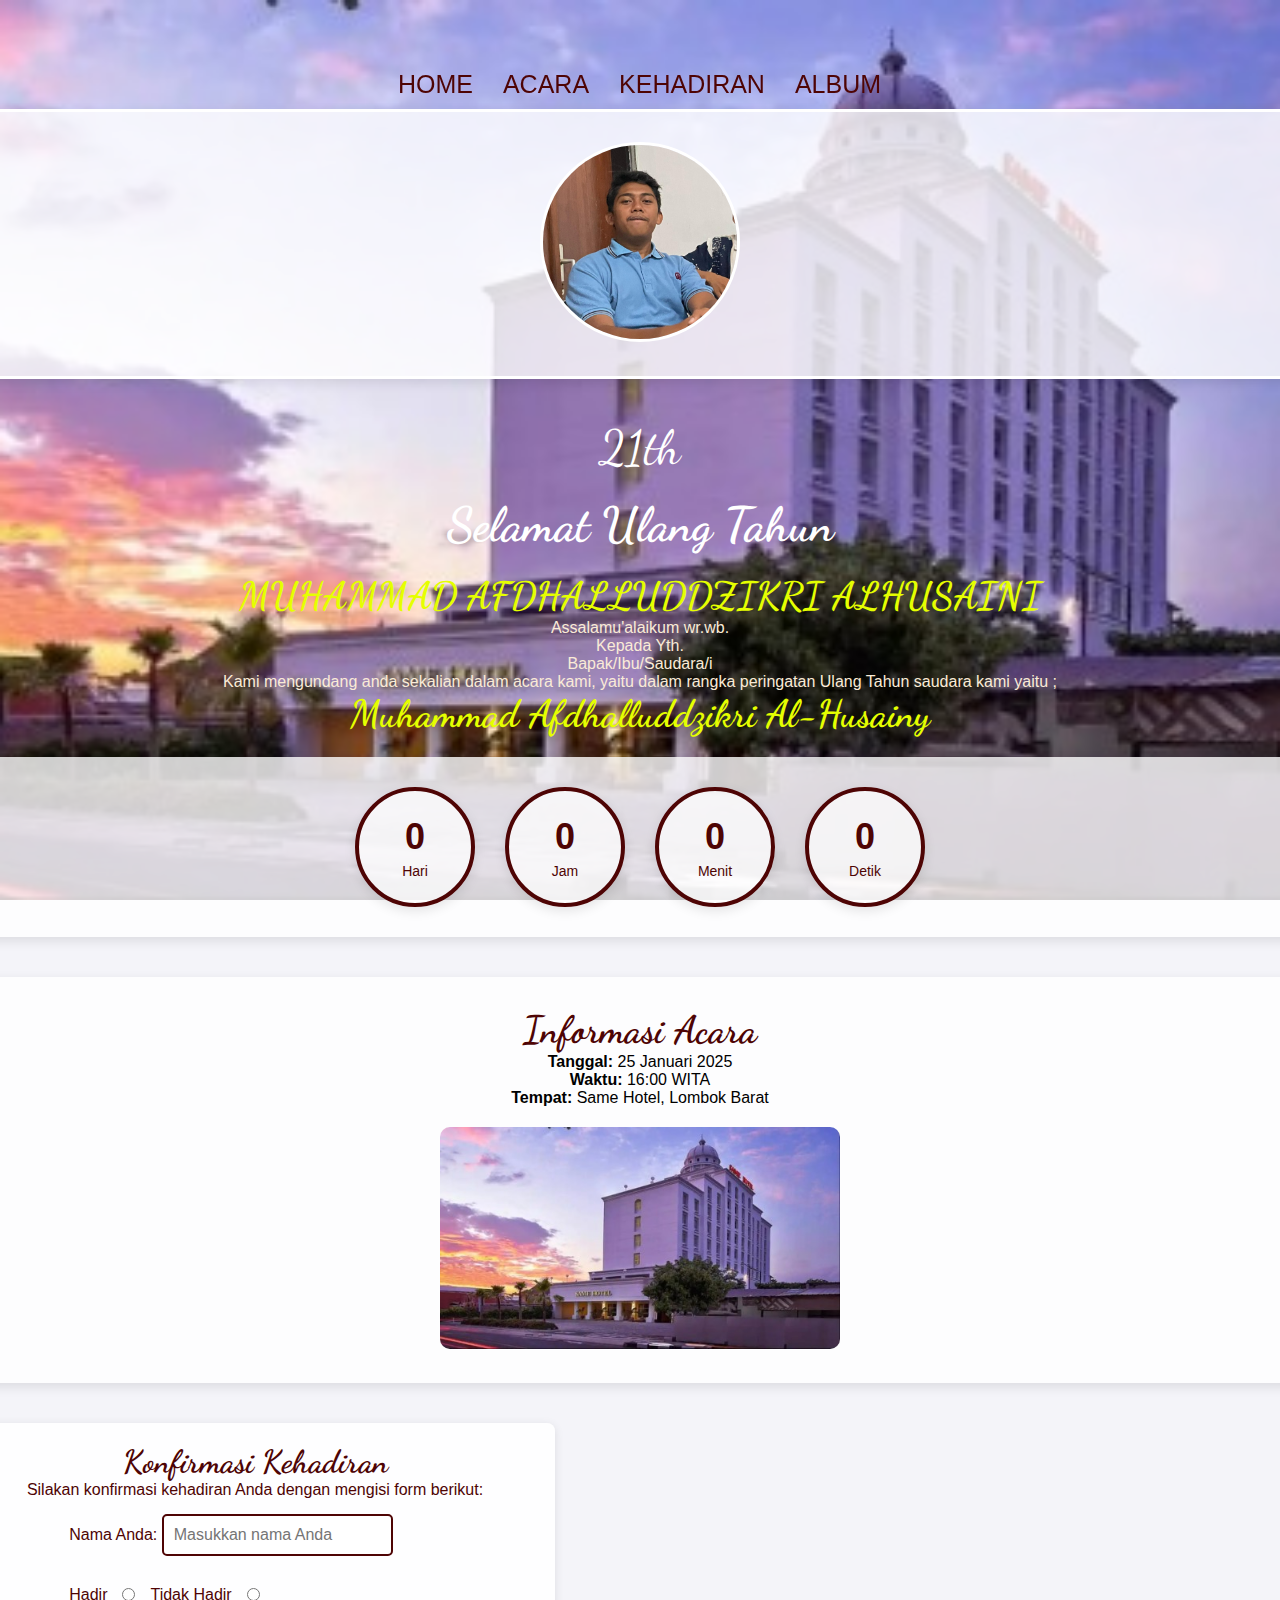
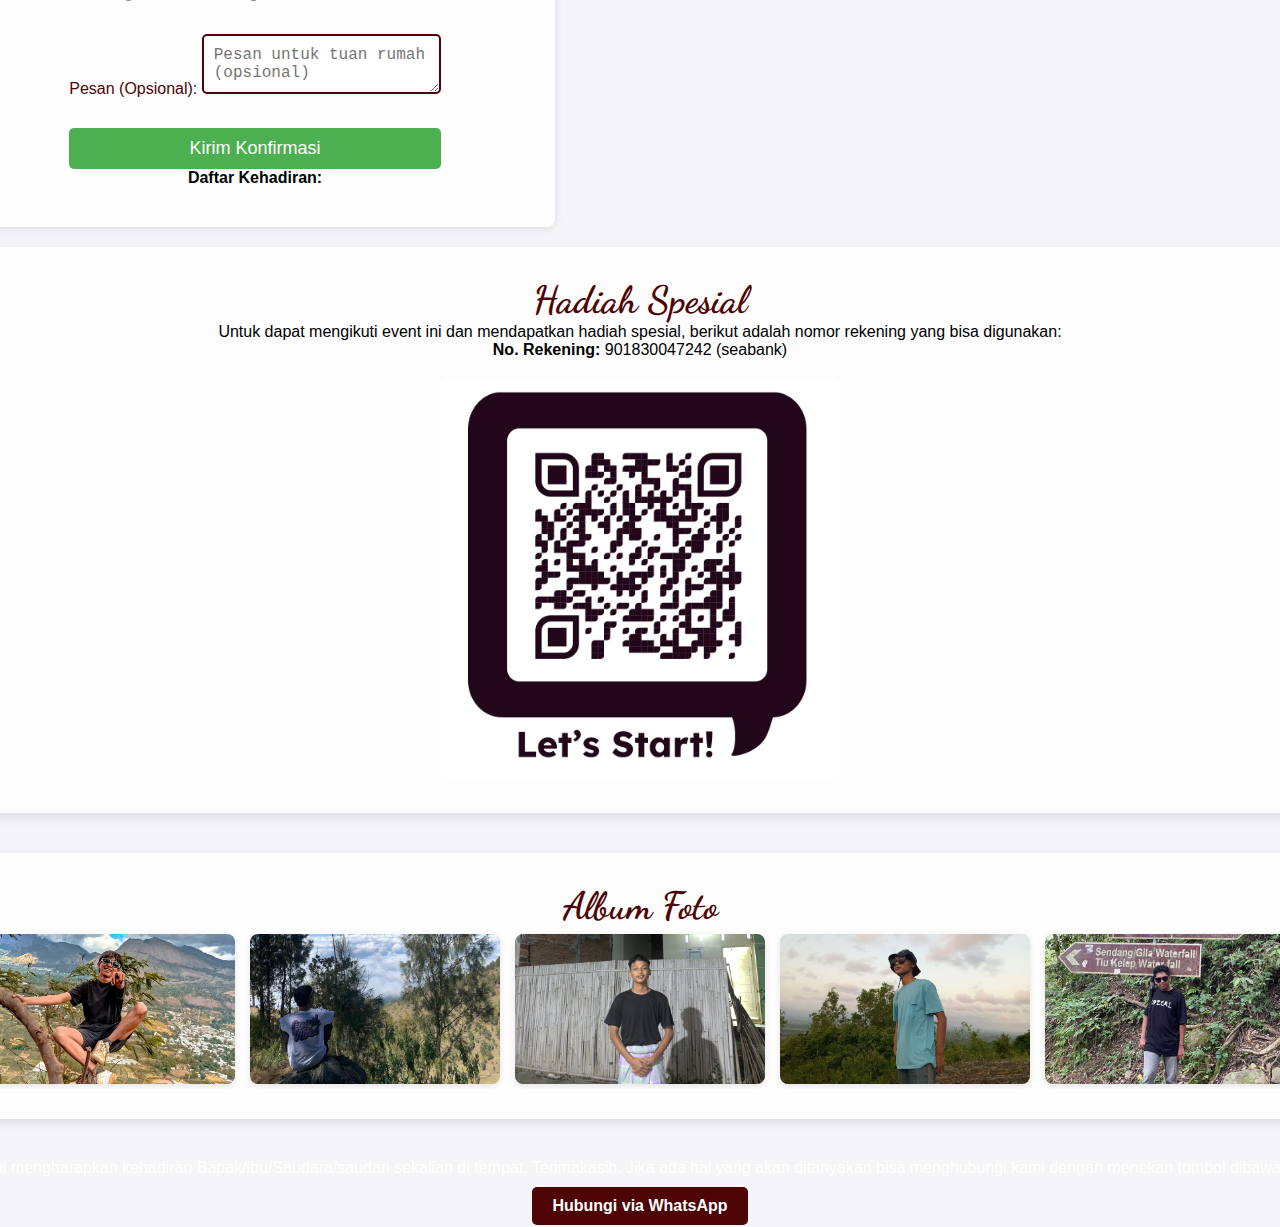
==== lihat_undangan.html @ 1726a06a "Add files via upload" ====
<!DOCTYPE html>
<html lang="id">
<head>
  <meta charset="UTF-8">
  <meta name="viewport" content="width=device-width, initial-scale=1.0">
  <title>Undangan Ulang Tahun</title>
  <link href="https://fonts.googleapis.com/css2?family=Poppins:wght@300;400;500&family=Playfair+Display:wght@700&display=swap" rel="stylesheet">
  <link href="https://fonts.googleapis.com/css2?family=Dancing+Script:wght@400&display=swap" rel="stylesheet">
  <link rel="stylesheet" href="asset/css/lihat_undangan.css">
  <style>
    /* Tambahkan CSS untuk form kehadiran */
    .kehadiran {
        padding: 20px;
        background-color: rgba(255, 255, 255, 0.9);
        border-radius: 8px;
        box-shadow: 0 2px 10px rgba(0, 0, 0, 0.1);
        margin: 20px 0;
    }

    .form-group {
        margin-bottom: 15px;
    }

    .kehadiran-options {
        margin-bottom: 15px;
    }

    button {
        background-color: #4CAF50;
        color: white;
        border: none;
        padding: 10px 15px;
        border-radius: 5px;
        cursor: pointer;
    }

    button:hover {
        background-color: #45a049;
    }

    #guestList {
        list-style-type: none;
        padding: 0;
    }

    #guestList li {
        margin: 10px 0;
        padding: 10px;
        background-color: #e9e9e9;
        border-radius: 5px;
    }

    #guestList img {
        width: 50px;
        height: 50px;
        border-radius: 50%;
        margin-right: 10px;
        vertical-align: middle;
    }
  </style>
</head>
<body>

  <div class="undangan">
      <!-- Sticky Navbar -->
      <nav class="navbar">
        <ul>
          <li><a href="#home">Home</a></li>
          <li><a href="#waktu">Acara</a></li>
          <li><a href="#kehadiran">Kehadiran</a></li> <!-- Perbaiki link ini -->
          <li><a href="#album">Album</a></li>
        </ul>
      </nav>

      <audio autoplay loop>
        <source src="asset/img/penyakit.mp3" type="audio/mp3">
      </audio>

      <!-- Foto Lingkaran di atas -->
      <div class="foto" id="home">
        <img src="asset/img/bedol.jpeg" alt="Foto Ulang Tahun" />
      </div>
      <h1>21th</h1>
      <h1><strong> Selamat Ulang Tahun </strong></h1>
      <h2>MUHAMMAD AFDHALLUDDZIKRI ALHUSAINI</h2>
      <p style="color: antiquewhite;">Assalamu'alaikum wr.wb.</p>
      <p style="color: antiquewhite;">Kepada Yth.</p>
      <p style="color: antiquewhite;">Bapak/Ibu/Saudara/i</p>
      <p style="color: antiquewhite;">Kami mengundang anda sekalian dalam acara kami, yaitu dalam rangka peringatan Ulang Tahun saudara kami yaitu ;
      <h2>Muhammad Afdhalluddzikri Al-Husainy</h2>

      <!-- Waktu Acara -->
      <div class="countdown" id="waktu">
        <div class="countdown-circle" id="days">
          <span class="count-text" id="days-text">0</span>
          <p>Hari</p>
        </div>
        <div class="countdown-circle" id="hours">
          <span class="count-text" id="hours-text">0</span>
          <p>Jam</p>
        </div>
        <div class="countdown-circle" id="minutes">
          <span class="count-text" id="minutes-text">0</span>
          <p>Menit</p>
        </div>
        <div class="countdown-circle" id="seconds">
          <span class="count-text" id="seconds-text">0</span>
          <p>Detik</p>
        </div>
      </div>

      <!-- Informasi Acara -->
      <div class="acara-info" id="hadiah">
        <h3>Informasi Acara</h3>
        <p><strong>Tanggal:</strong> 25 Januari 2025</p>
        <p><strong>Waktu:</strong> 16:00 WITA</p>
        <p><strong>Tempat:</strong> Same Hotel, Lombok Barat</p>

        <!-- Gambar Tempat Acara -->
        <div class="tempat-gambar">
          <img src="asset/img/samehotel.jpg" alt="Hotel Same Hotel" />
        </div>
      </div>
      
      <!-- Form Kehadiran -->
      <div class="kehadiran" id="kehadiran">
        <h3>Konfirmasi Kehadiran</h3>
        <p>Silakan konfirmasi kehadiran Anda dengan mengisi form berikut:</p>
        <form id="kehadiranForm">
            <div class="form-group">
                <label for="nama">Nama Anda:</label>
                <input type="text" id="nama" name="nama" placeholder="Masukkan nama Anda" required>
            </div>
            
            <div class="kehadiran-options">
                <label for="hadir">Hadir</label>
                <input type="radio" id="hadir" name="kehadiran" value="Hadir" required>
                
                <label for="tidak_hadir">Tidak Hadir</label>
                <input type="radio" id="tidak_hadir" name="kehadiran" value="Tidak Hadir">
            </div>

            <div class="form-group">
                <label for="pesan">Pesan (Opsional):</label>
                <textarea id="pesan" name="pesan" placeholder="Pesan untuk tuan rumah (opsional)"></textarea>
            </div>

            <button type="submit">Kirim Konfirmasi</button>
        </form>
        <div id="responseMessage" style="display:none;">
            <p>Terima kasih atas konfirmasi kehadiran Anda!</p>
        </div>
        <h4>Daftar Kehadiran:</h4>
        <ul id="guestList"></ul>
      </div>

      <!-- Bagian Hadiah -->
      <div class="hadiah" id="hadiah">
        <h3>Hadiah Spesial</h3>
        <p>Untuk dapat mengikuti event ini dan mendapatkan hadiah spesial, berikut adalah nomor rekening yang bisa digunakan:</p>
        <p><strong>No. Rekening:</strong> 901830047242 (seabank)</p>
        <img src="asset/img/barcode.jpeg" alt="Gambar Hadiah" />
      </div>

      <!-- Album Foto -->
      <div class="album" id="album">
        <h3>Album Foto</h3>
        <div class="album-container">
          <img src="asset/img/kiky.jpeg" alt="Foto 1" />
          <img src="asset/img/ilham.jpeg" alt="Foto 2" />
          <img src="asset/img/yus1.jpeg" alt="Foto 3" />
          <img src="asset/img/yus2.jpeg" alt="Foto 4" />
          <img src="asset/img/afdhal.jpeg" alt="Foto 5" />
        </div>
      </div>

      <!-- Tombol untuk membuka WhatsApp -->
      <div class="whatsapp-button">
        <p>Kami mengharapkan kehadiran Bapak/ibu/Saudara/saudari sekalian di tempat, Terimakasih. Jika ada hal yang akan ditanyakan bisa menghubungi kami dengan menekan tombol dibawah ini</p>
        <a href="https://wa.me/+6289668692824?text=Halo%20saya%20ingin%20menghadiri%20acara%20ulang%20tahun" target="_blank" class="whatsapp-link">Hubungi via WhatsApp</a>
      </div>
  </div>

  <script>
      // Array gambar profil
      const profileImages = [
          "https://randomuser.me/api/portraits/men/1.jpg",
          "https://randomuser.me/api/portraits/men/2.jpg",
          "https://randomuser.me/api/portraits/men/3.jpg",
          "https://randomuser.me/api/portraits/women/1.jpg",
          "https://randomuser.me/api/portraits/women/2.jpg",
          "https://randomuser.me/api/portraits/women/3.jpg ",
          "https://randomuser.me/api/portraits/men/4.jpg",
          "https://randomuser.me/api/portraits/women/4.jpg"
      ];

      // Fungsi untuk menangani pengiriman form konfirmasi kehadiran
      document.getElementById("kehadiranForm").addEventListener("submit", function(event) {
          event.preventDefault(); // Mencegah pengiriman form secara default
          // Mengambil nilai dari form
          var nama = document.getElementById("nama").value;
          var kehadiran = document.querySelector('input[name="kehadiran"]:checked').value; // Mengambil nilai dari radio button
          var pesan = document.getElementById("pesan").value;

          // Menampilkan pesan konfirmasi
          document.getElementById("responseMessage").style.display = "block";

          // Memilih gambar profil secara acak
          var randomImage = profileImages[Math.floor(Math.random() * profileImages.length)];

          // Menampilkan konfirmasi kehadiran di daftar tamu
          var guestList = document.getElementById("guestList");
          var guestItem = document.createElement("li");
          
          // Menambahkan foto profil
          var profileImage = `<img src="${randomImage}" alt="${nama}'s profile">`;
          
          guestItem.innerHTML = `${profileImage}<strong>${nama}</strong> - ${kehadiran} <br> <em>${pesan}</em>`;
          guestList.appendChild(guestItem);

          // Kosongkan form setelah pengiriman
          document.getElementById("kehadiranForm").reset();
      });
  </script>
</body>
</html>
---- asset/css/lihat_undangan.css ----
/* Reset dan Setup dasar */
* {
    margin: 0;
    padding: 0;
    box-sizing: border-box;
}

html, body {
    height: 100%;
    font-family: Arial, sans-serif;
    background-color: #f4f4f9;
    background-image: url('img/samehotel.jpg');
    background-size: cover;
    background-position: center;
    background-attachment: fixed;
    display: flex;
    justify-content: center;
    align-items: flex-start;
    text-align: center;
    min-height: 100vh;
    padding-top: 30px;
}

/* Sticky Navbar */
.navbar {
    position: sticky;
    top: 0;
    padding: 10px 0;
    z-index: 100;
    width: 100%;
bottom: 25px;
}

.navbar ul {
    display: flex;
    justify-content: center;
    list-style-type: none;
}

.navbar ul li {
    margin: 0 15px;
}

.navbar ul li a {
    color: #4e0404; /* Warna putih agar kontras dengan navbar */
    text-decoration: none;
    font-size: 25px;
    text-transform: uppercase;
}

.navbar ul li a:hover {
    color: #e5ff00; /* Warna kuning cerah saat hover */
}

/* Foto Lingkaran di atas */
.foto {
    margin-bottom: 50px;
    border-radius: 50%;
    border: 3px solid #fff; /* Menyesuaikan dengan latar belakang terang */
}

.foto img {
    width: 200px;
    height: 200px;
    border-radius: 50%;
    object-fit: cover;
    border: 3px solid #fff; /* Penyesuaian dengan latar belakang */
}

/* Judul */
h1 {
    color: #ffffff; /* Menyesuaikan dengan latar belakang */
    font-family: 'Dancing Script', cursive; /* Menggunakan font sambung */
    font-size: 48px;
    margin-top: 15px;
    margin-bottom: 20px;
    font-weight: normal;
}

h2 {
    font-size: 38px;
    color: #e5ff00; /* Warna kuning cerah untuk kontras */
    font-family: 'Dancing Script', cursive;
}

h3 {
    font-size: 38px;
    color: #4e0404; /* Warna kuning cerah untuk kontras */
    font-family: 'Dancing Script', cursive;
}

/* Batas antara bagian */
#home, #waktu, #hadiah, #album {
    padding: 30px;
    margin-bottom: 40px;
    background-color: rgba(255, 255, 255, 0.8); /* Latar belakang putih transparan */
    border-radius: 10px;
    box-shadow: 0 4px 12px rgba(0, 0, 0, 0.1);
}

/* Batas dan Desain untuk Waktu Acara */
#hadiah img {
    width: 100%;
    max-width: 400px;
    border-radius: 10px;
    margin-top: 20px;
}

/* Batas dan Desain untuk Album Foto */
.album-container {
    display: flex;
    overflow-x: auto;
    gap: 15px;
    padding: 5px 0;
}

.album-container img {
    width: 250px;
    height: 150px;
    object-fit: cover;
    border-radius: 8px;
    box-shadow: 0 2px 6px rgba(0, 0, 0, 0.1);
}

/* Styling untuk WhatsApp Button */
.whatsapp-button {
    margin-top: 30px;
}

.whatsapp-button p {
    font-size: 16px;
    color: #fff; /* Warna teks putih untuk kontras yang lebih baik */
}

.whatsapp-link {
    display: inline-block;
    margin-top: 10px;
    padding: 10px 20px;
    background-color: #4e0404; /* Merah marun untuk tombol */
    color: white;
    text-decoration: none;
    border-radius: 5px;
    font-weight: bold;
}

.whatsapp-link:hover {
    background-color: #ffeb3b; /* Kuning cerah saat hover */
    color: #4e0404; /* Mengubah warna teks menjadi merah marun saat hover */
}

/* Styling untuk countdown dengan lingkaran */
.countdown {
    display: flex;
    justify-content: center;
    align-items: center;
    gap: 30px;
    margin-top: 20px;
}

.countdown-circle {
    display: flex;
    flex-direction: column;
    align-items: center;
    justify-content: center;
    width: 120px; /* Lebar lingkaran */
    height: 120px; /* Tinggi lingkaran */
    background-color: rgba(255, 255, 255, 0.7); /* Latar belakang lingkaran */
    border-radius: 50%; /* Membuat lingkaran */
    border: 4px solid #4e0404; /* Border merah */
    box-shadow: 0 4px 12px rgba(0, 0, 0, 0.1);
}

.count-text {
    font-size: 36px;
    font-weight: bold ;
    color: #4e0404; /* Warna angka */
}

.countdown-circle p {
    font-size: 14px;
    color: #4e0404; /* Warna teks hari, jam, menit, detik */
    margin-top: 5px;
}

/* Styling untuk Form Kehadiran */
.kehadiran-options {
    display: flex;
    align-items: center;
    gap: 15px; /* Jarak antara pilihan */
}

.kehadiran-options label {
    margin: 0; /* Menghilangkan margin default */
}
.kehadiran {
    padding: 20px;
    background-color: rgba(255, 255, 255, 0.9);
    border-radius: 8px;
    box-shadow: 0 2px 10px rgba(0, 0, 0, 0.1);
    margin: 20px auto; /* Mengatur margin atas dan bawah, dan auto untuk kiri dan kanan */
    max-width: 600px; /* Maksimal lebar untuk div */
    width: 90%; /* Menggunakan lebar penuh hingga batas maksimum */
    display: flex;
    flex-direction: column;
    align-items: center; /* Menyusun item di tengah secara horizontal */
}
.kehadiran h3 {
    font-size: 32px;
    color: #4e0404;
    font-family: 'Dancing Script', cursive;
}

.kehadiran p {
    font-size: 16px;
    color: #4e0404;
    margin-bottom: 15px;
}

form {
    display: flex;
    flex-direction: column;
    gap: 15px;
    text-align: left;
}

label {
    font-size: 16px;
    color: #4e0404;
}

input, select, textarea {
    padding: 10px;
    font-size: 16px;
    border: 2px solid #4e0404;
    border-radius: 5px;
}

button {
    padding: 10px;
    font-size: 18px;
    background-color: #4e0404;
    color: white;
    border: none;
    border-radius: 5px;
    cursor: pointer;
}

button:hover {
    background-color: #e5ff00;
    color: #4e0404;
}

#responseMessage p {
    font-size: 18px;
    color: #4e0404;
    font-weight: bold;
}

/* Styling untuk daftar tamu */
#guestList {
    margin-top: 20px;
    text-align: left;
}

.guest-item {
    background-color: rgba(255, 255, 255, 0.9);
    border: 1px solid #4e0404;
    border-radius: 5px;
    padding: 10px;
    margin: 5px 0;
    animation: fadeIn 0.5s;
}

@keyframes fadeIn {
    from { opacity: 0; }
    to { opacity: 1; }
}#guestList {
    list-style-type: none; /* Menghilangkan bullet points */
    padding: 0; /* Menghilangkan padding default */
}

#guestList li {
    padding: 5px 0; /* Jarak antar item daftar */
}
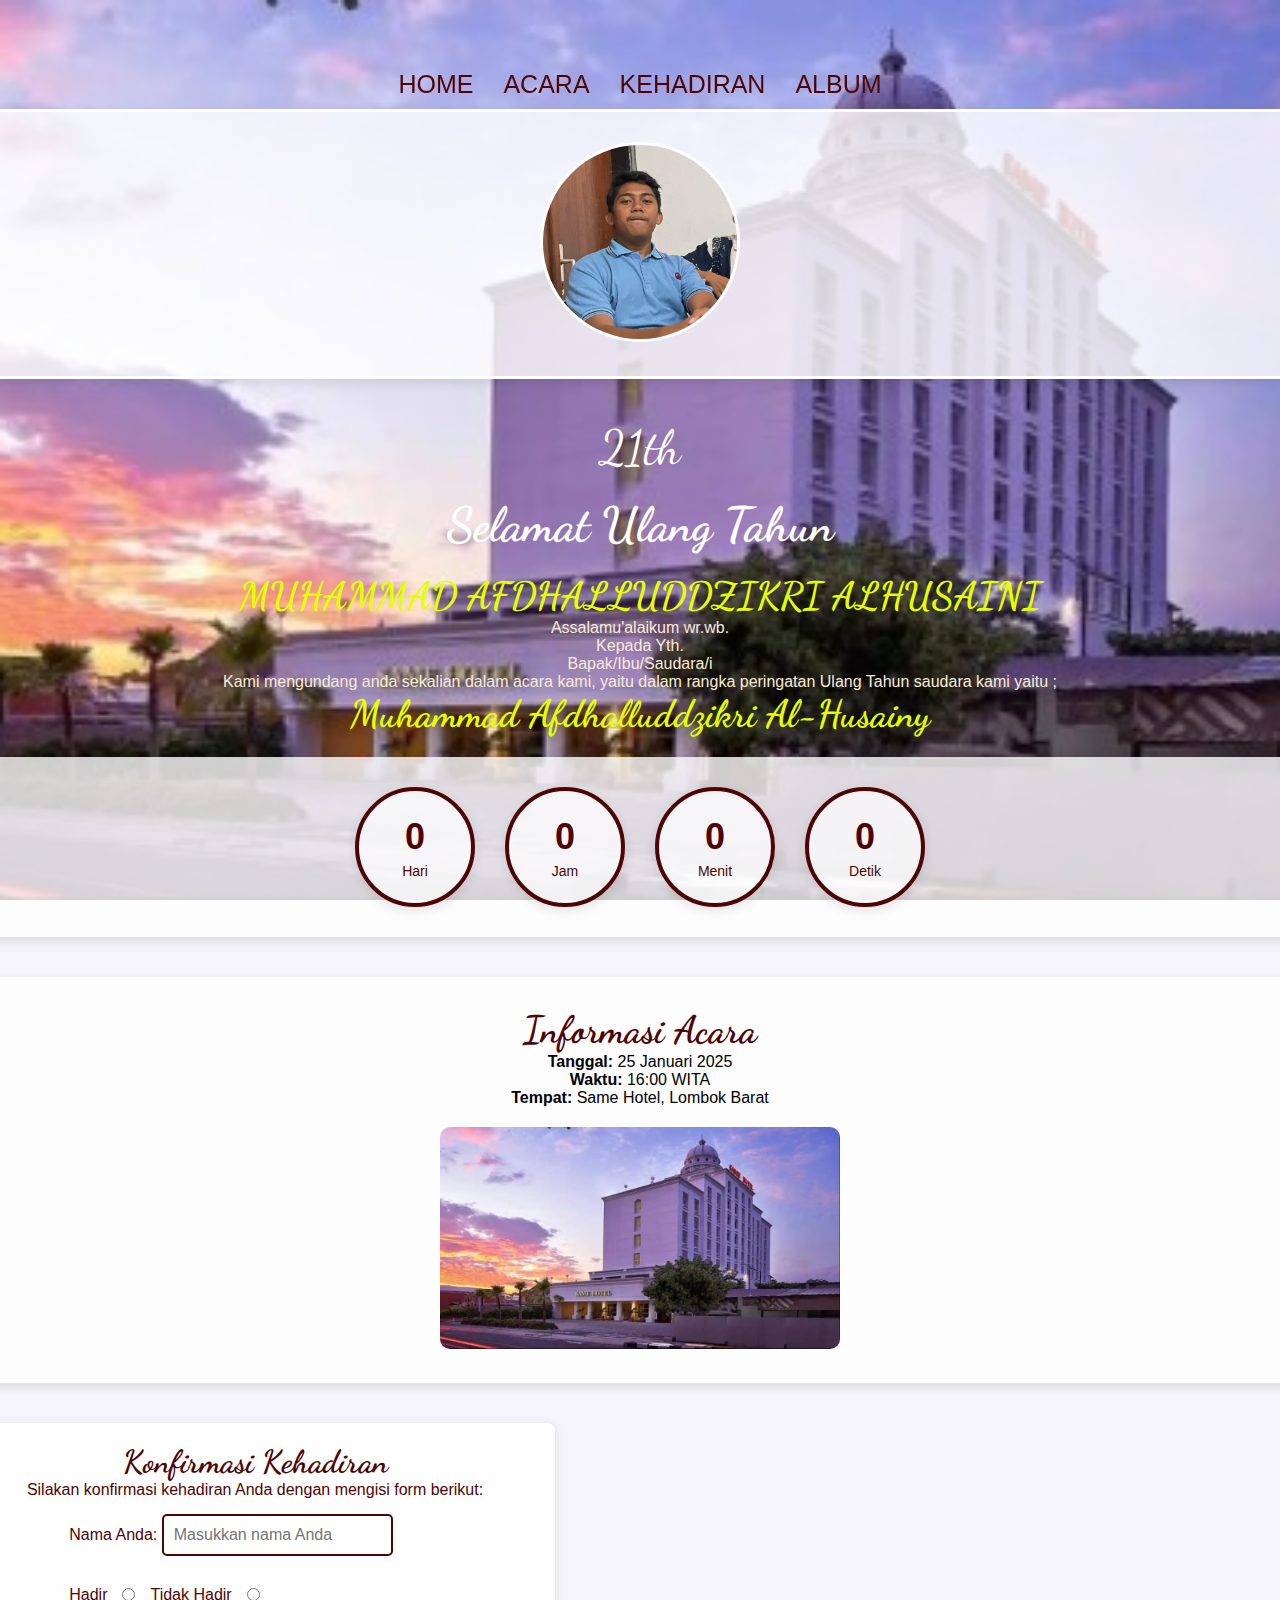
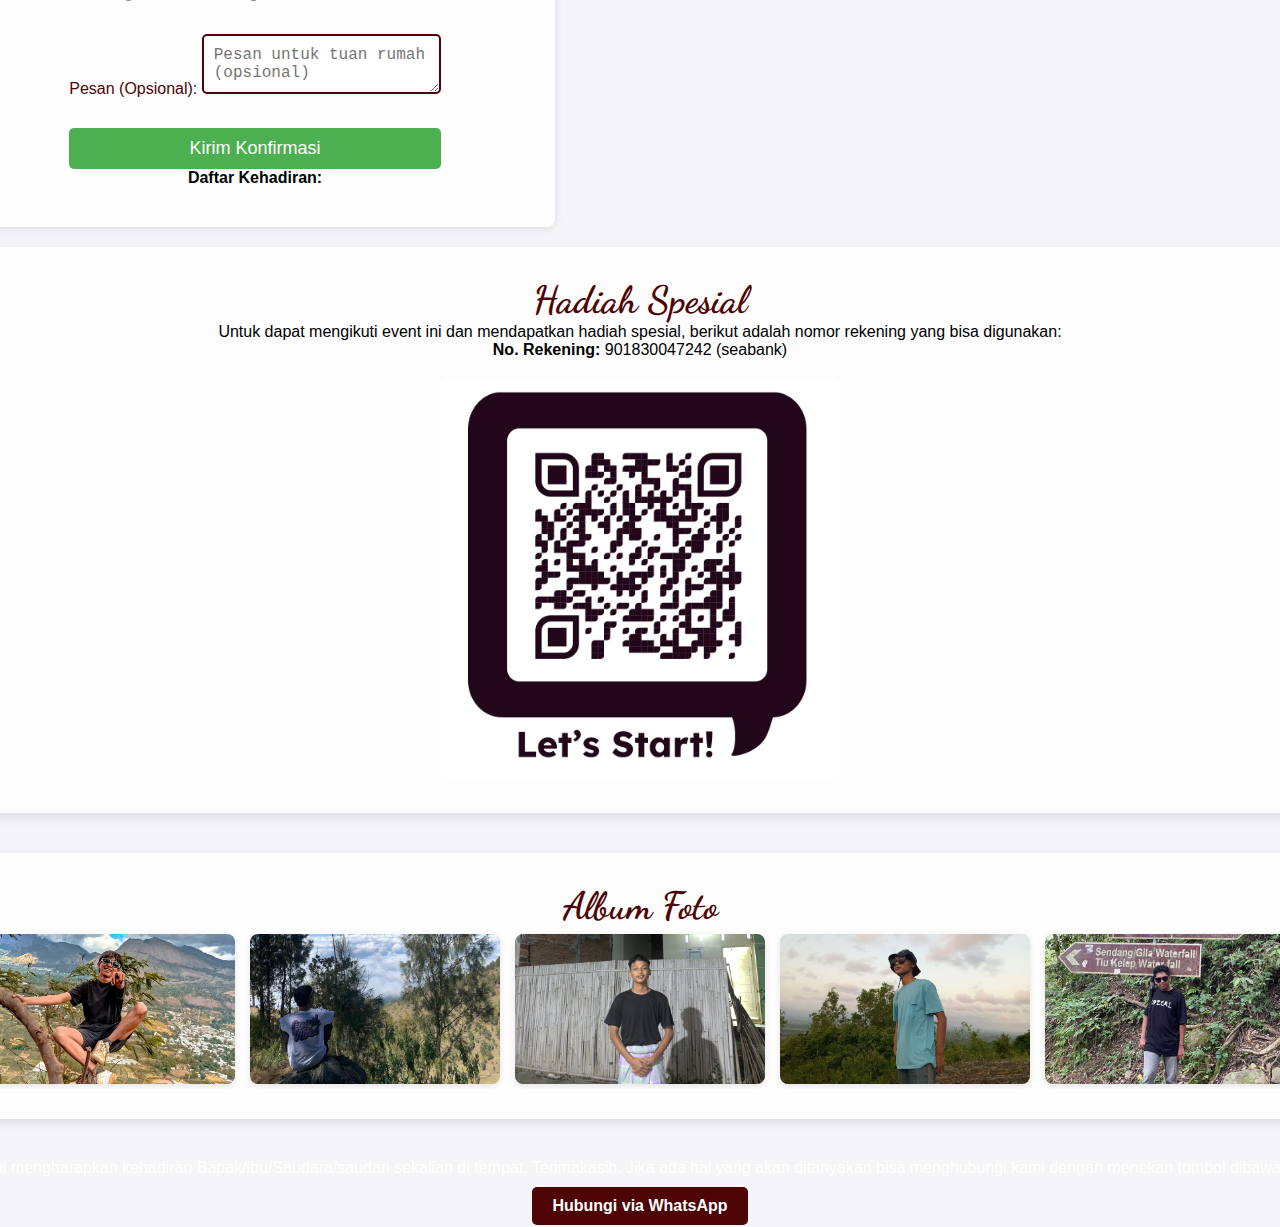
==== commit 6dc81dc2: "Update lihat_undangan.html" ====
--- a/lihat_undangan.html
+++ b/lihat_undangan.html
@@ -222,5 +222,6 @@
           document.getElementById("kehadiranForm").reset();
       });
   </script>
+  <script src="asset/js/lihat_undangan.js"></script>
 </body>
 </html>
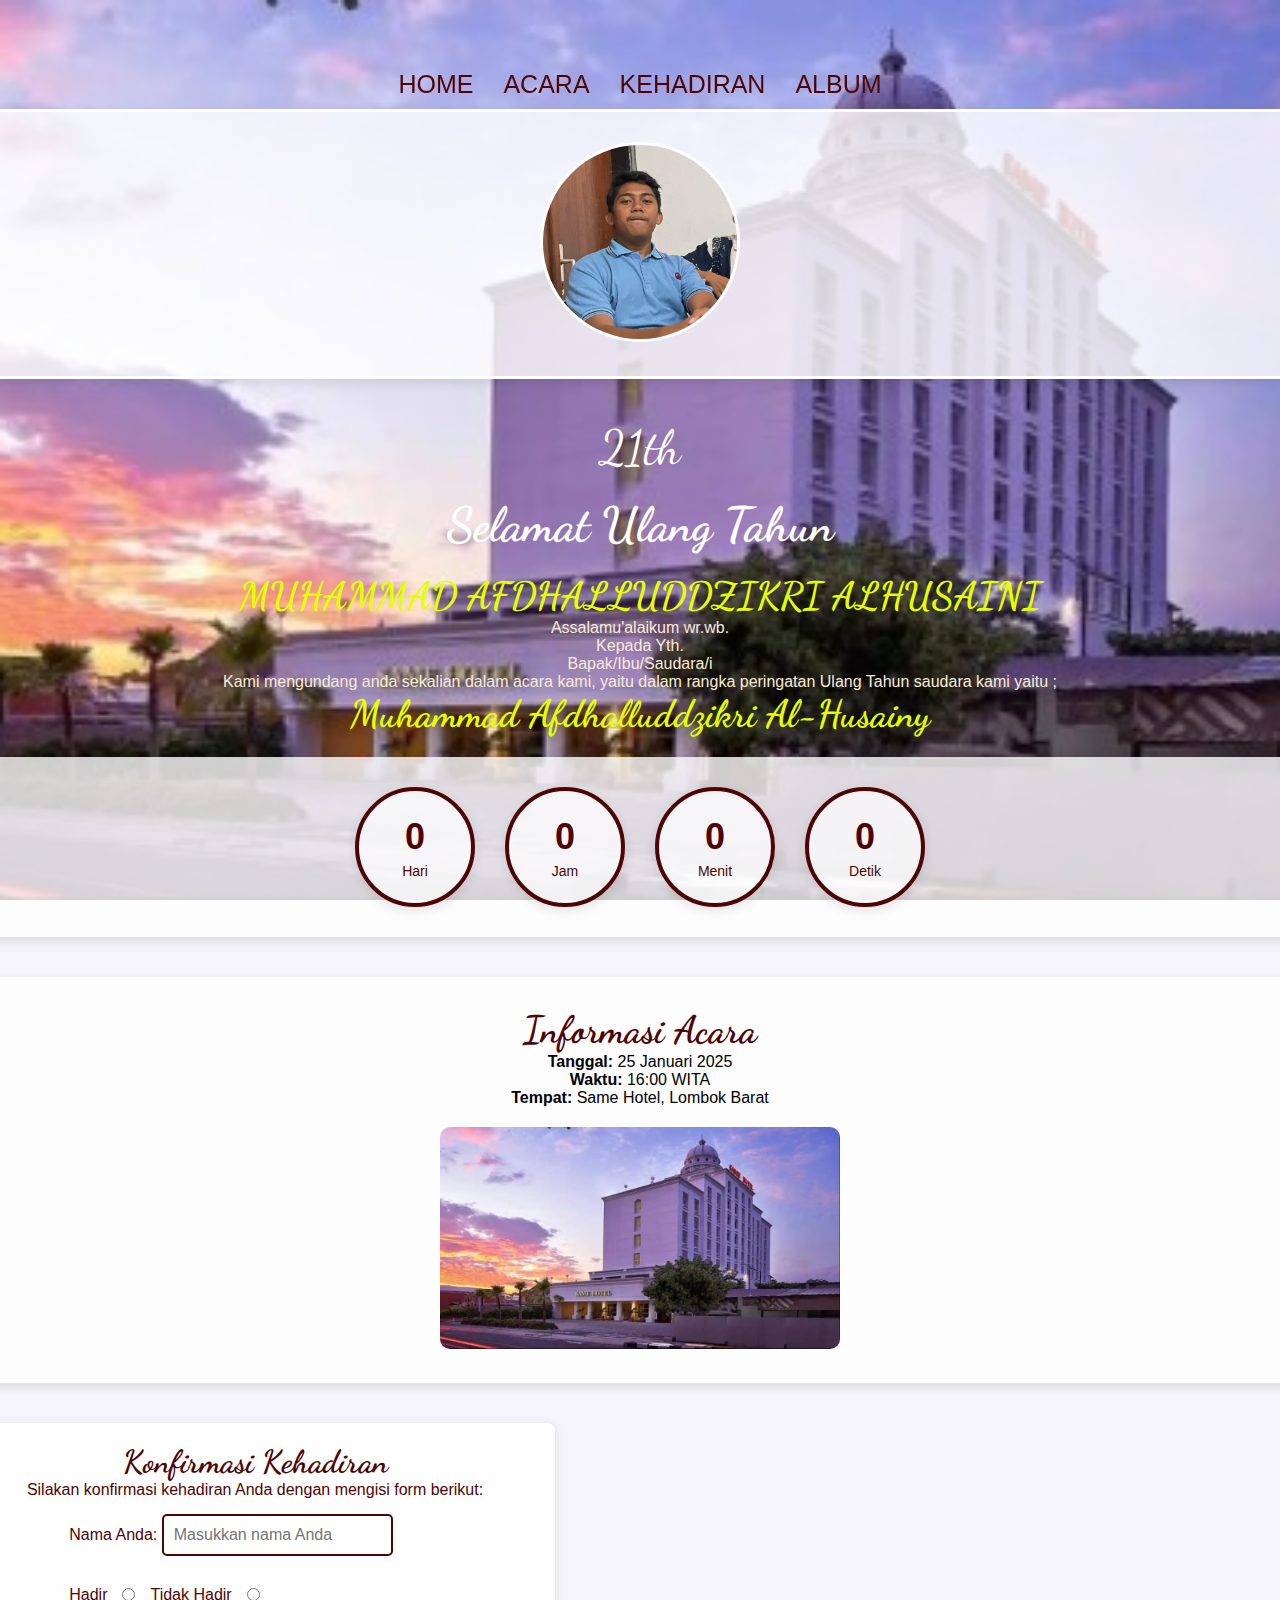
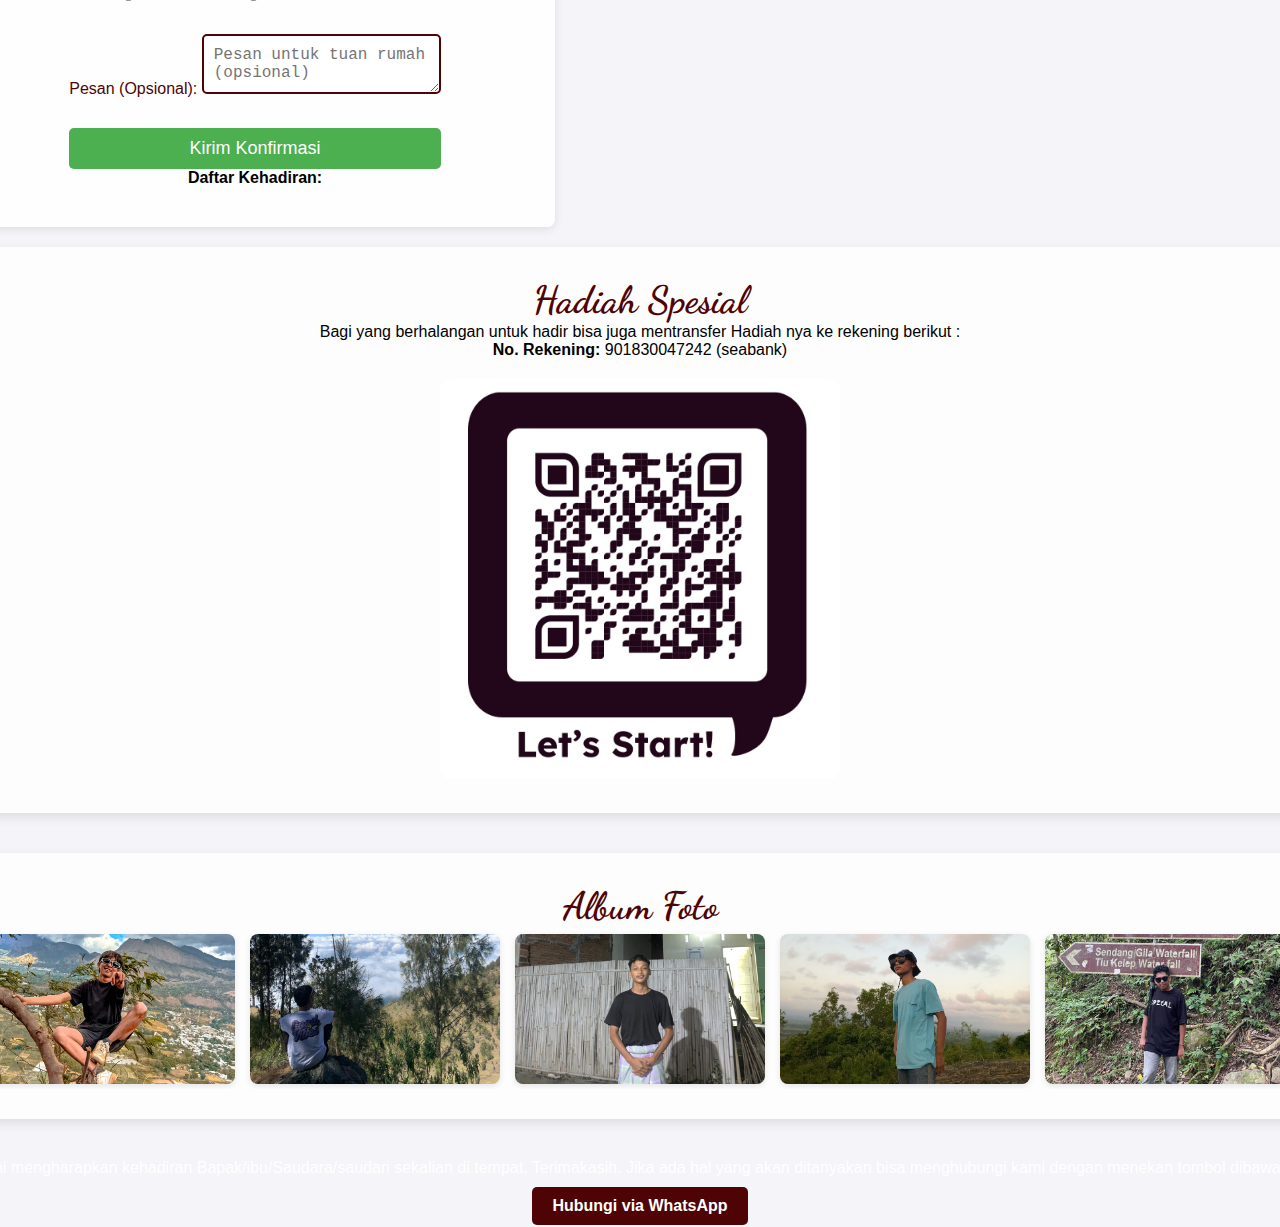
==== commit 2e9fea2e: "Update lihat_undangan.html" ====
--- a/lihat_undangan.html
+++ b/lihat_undangan.html
@@ -157,7 +157,7 @@
       <!-- Bagian Hadiah -->
       <div class="hadiah" id="hadiah">
         <h3>Hadiah Spesial</h3>
-        <p>Untuk dapat mengikuti event ini dan mendapatkan hadiah spesial, berikut adalah nomor rekening yang bisa digunakan:</p>
+        <p>Bagi yang berhalangan untuk hadir bisa juga mentransfer Hadiah nya ke rekening berikut :</p>
         <p><strong>No. Rekening:</strong> 901830047242 (seabank)</p>
         <img src="asset/img/barcode.jpeg" alt="Gambar Hadiah" />
       </div>
--- a/asset/css/lihat_undangan.css
+++ b/asset/css/lihat_undangan.css
@@ -28,7 +28,7 @@
     padding: 10px 0;
     z-index: 100;
     width: 100%;
-bottom: 25px;
+    bottom: 25px;
 }
 
 .navbar ul {
@@ -274,11 +274,51 @@
 @keyframes fadeIn {
     from { opacity: 0; }
     to { opacity: 1; }
-}#guestList {
+}
+
+#guestList {
     list-style-type: none; /* Menghilangkan bullet points */
-    padding: 0; /* Menghilangkan padding default */
-}
-
-#guestList li {
-    padding: 5px 0; /* Jarak antar item daftar */
-}+    padding: 0;
+}
+
+/* Media Queries */
+@media (max-width: 768px) {
+    .navbar ul {
+        flex-direction: column;
+    }
+    .foto img {
+        width: 150px;
+        height: 150px;
+    }
+    h1 {
+        font-size: 36px;
+    }
+    .kehadiran {
+        width: 95%;
+    }
+    .album-container {
+        flex-direction: column;
+    }
+}
+
+@media (max-width: 480px) {
+    h1 {
+        font-size: 28px;
+    }
+    h2, h3 {
+        font-size: 24px;
+    }
+    .countdown-circle {
+        width: 100px;
+        height: 100px;
+    }
+    .count-text {
+        font-size: 30px;
+    }
+    .kehadiran h3 {
+        font-size: 28px;
+    }
+    .kehadiran p {
+        font-size: 14px;
+    }
+}
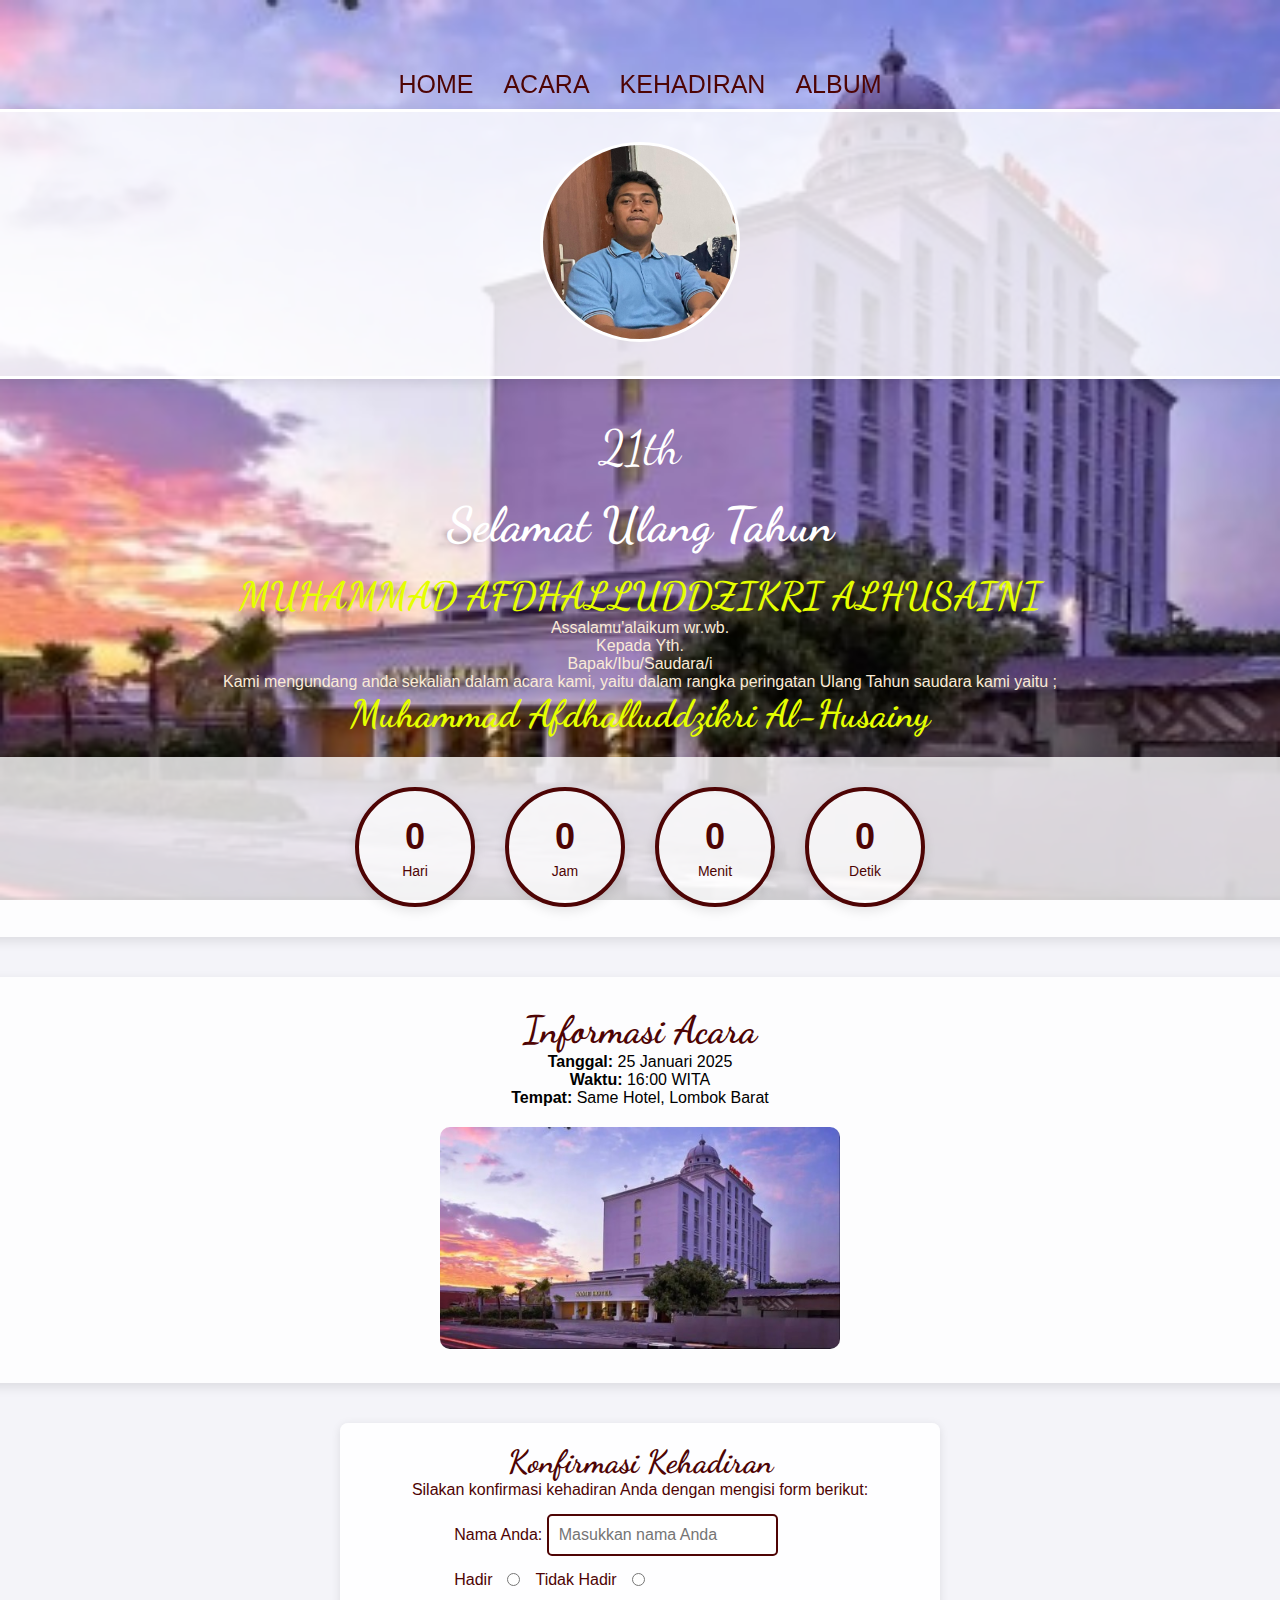
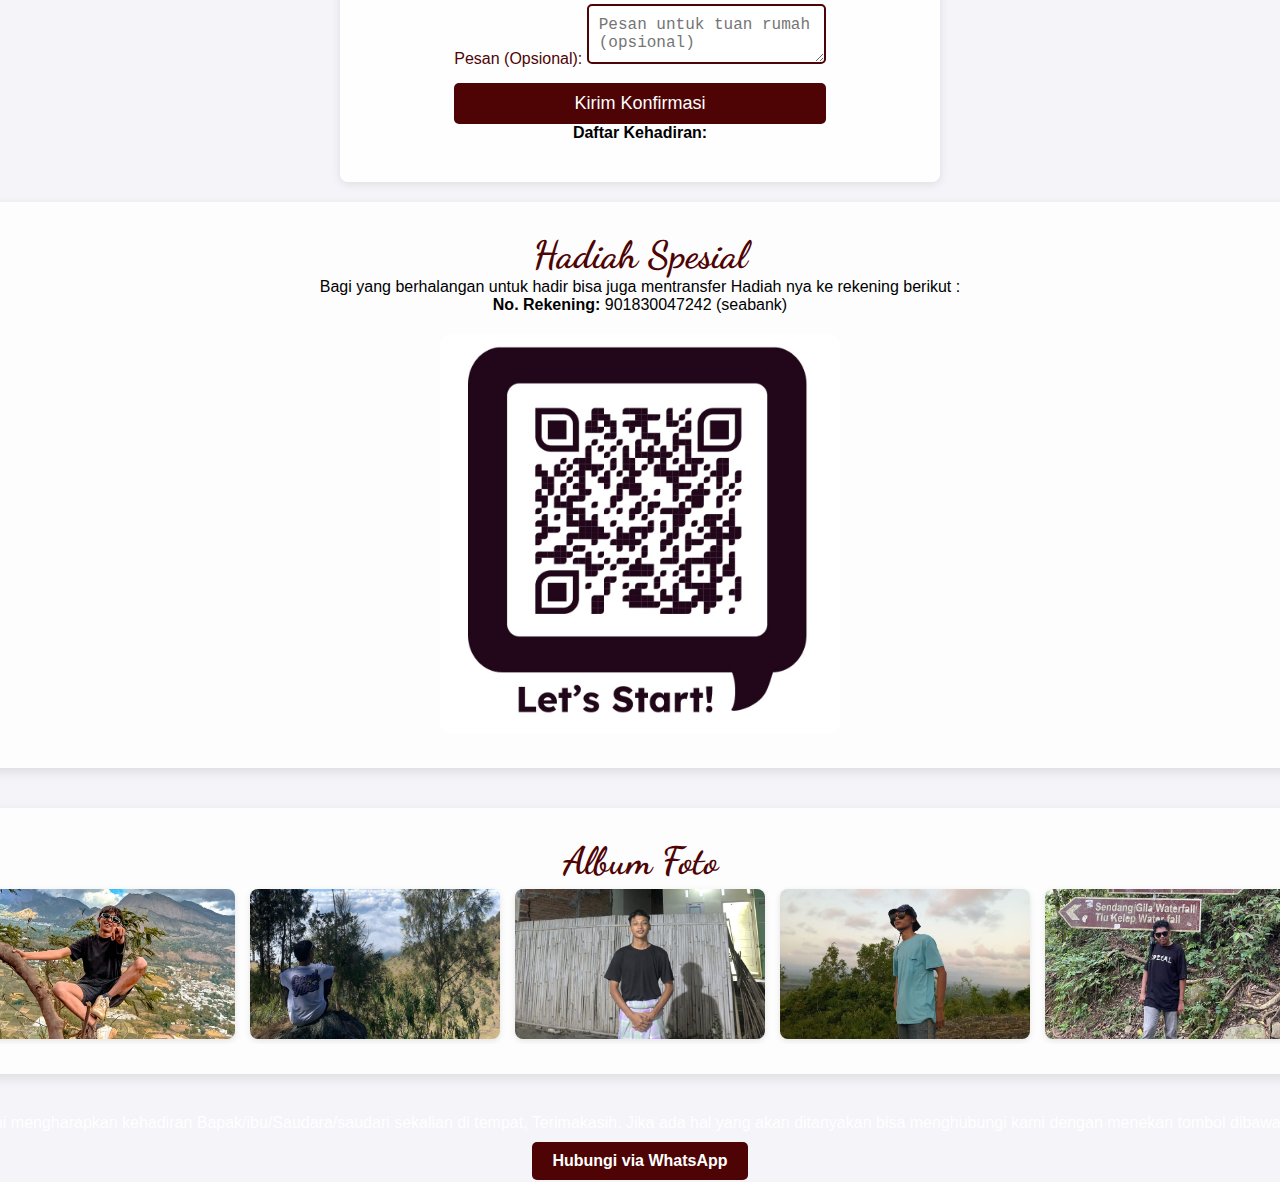
==== commit bfe63c71: "Update lihat_undangan.html" ====
--- a/lihat_undangan.html
+++ b/lihat_undangan.html
@@ -7,57 +7,7 @@
   <link href="https://fonts.googleapis.com/css2?family=Poppins:wght@300;400;500&family=Playfair+Display:wght@700&display=swap" rel="stylesheet">
   <link href="https://fonts.googleapis.com/css2?family=Dancing+Script:wght@400&display=swap" rel="stylesheet">
   <link rel="stylesheet" href="asset/css/lihat_undangan.css">
-  <style>
-    /* Tambahkan CSS untuk form kehadiran */
-    .kehadiran {
-        padding: 20px;
-        background-color: rgba(255, 255, 255, 0.9);
-        border-radius: 8px;
-        box-shadow: 0 2px 10px rgba(0, 0, 0, 0.1);
-        margin: 20px 0;
-    }
-
-    .form-group {
-        margin-bottom: 15px;
-    }
-
-    .kehadiran-options {
-        margin-bottom: 15px;
-    }
-
-    button {
-        background-color: #4CAF50;
-        color: white;
-        border: none;
-        padding: 10px 15px;
-        border-radius: 5px;
-        cursor: pointer;
-    }
-
-    button:hover {
-        background-color: #45a049;
-    }
-
-    #guestList {
-        list-style-type: none;
-        padding: 0;
-    }
-
-    #guestList li {
-        margin: 10px 0;
-        padding: 10px;
-        background-color: #e9e9e9;
-        border-radius: 5px;
-    }
-
-    #guestList img {
-        width: 50px;
-        height: 50px;
-        border-radius: 50%;
-        margin-right: 10px;
-        vertical-align: middle;
-    }
-  </style>
+  
 </head>
 <body>
 
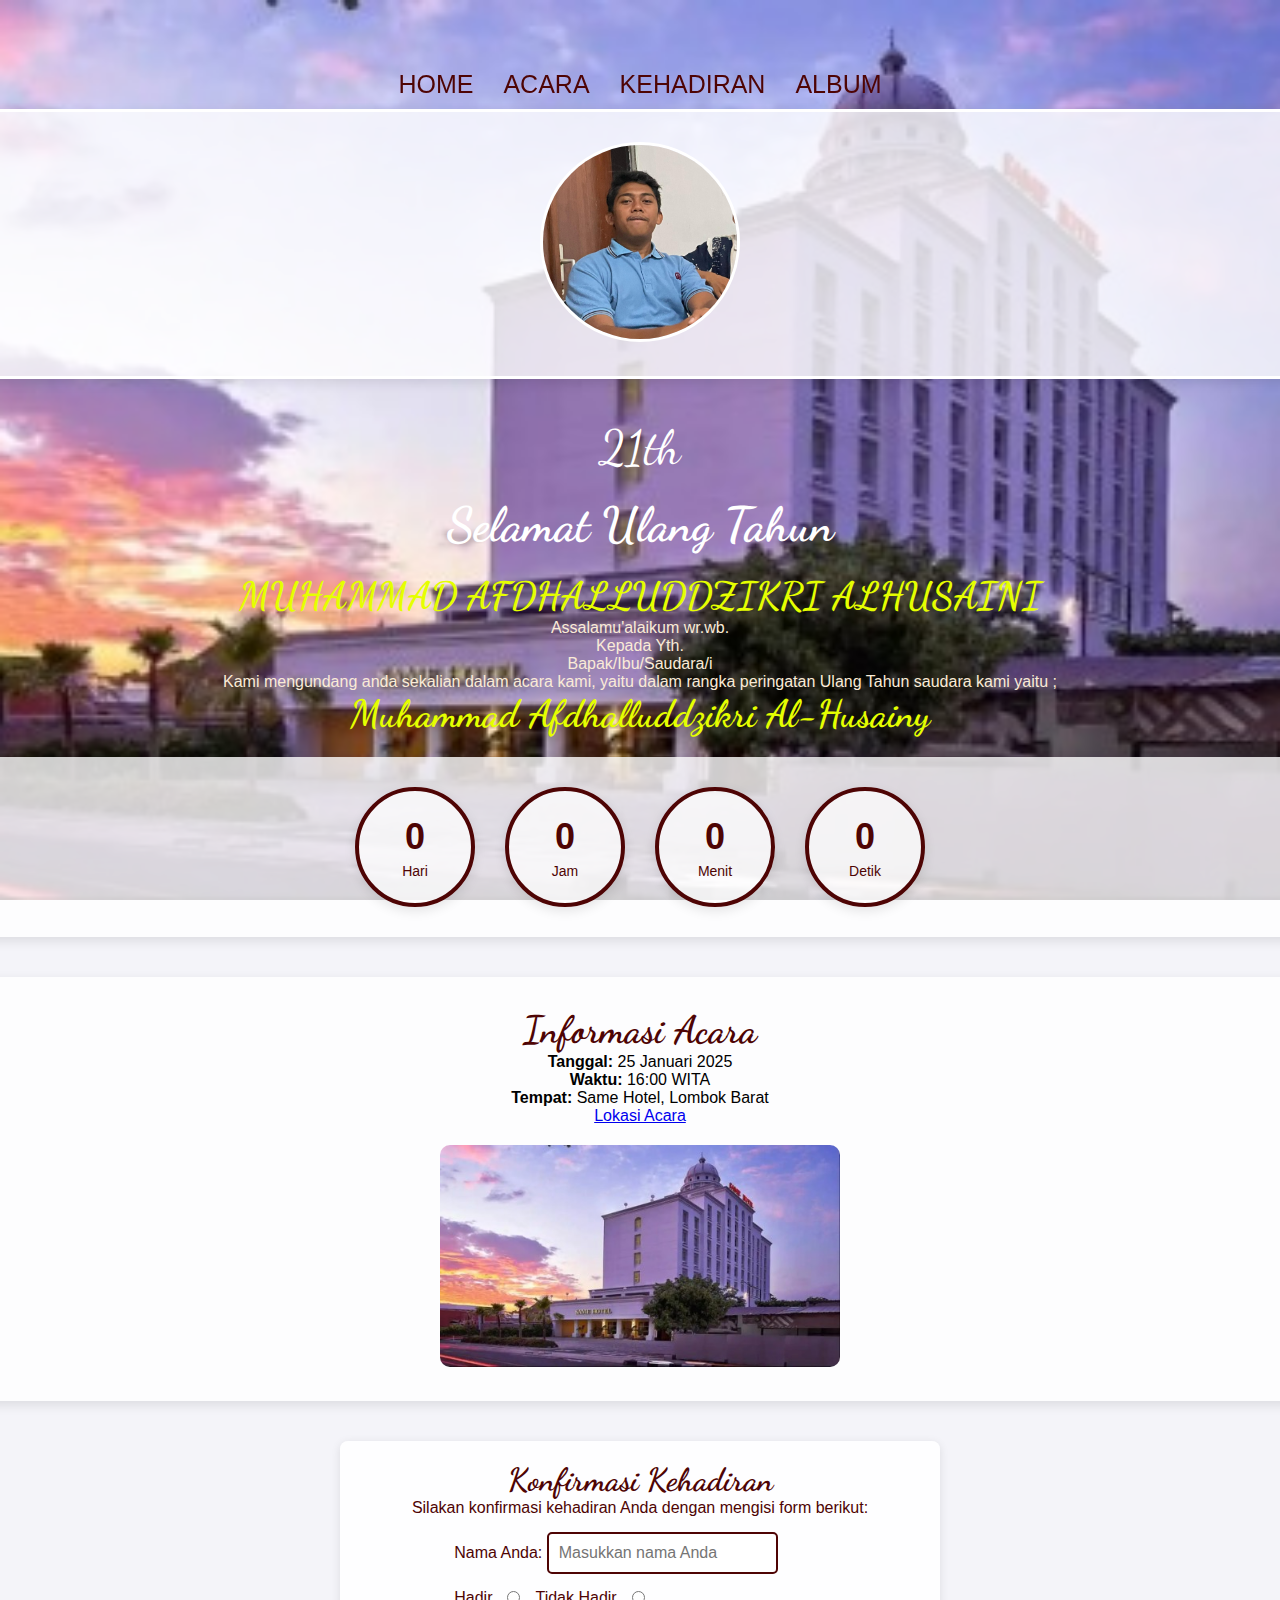
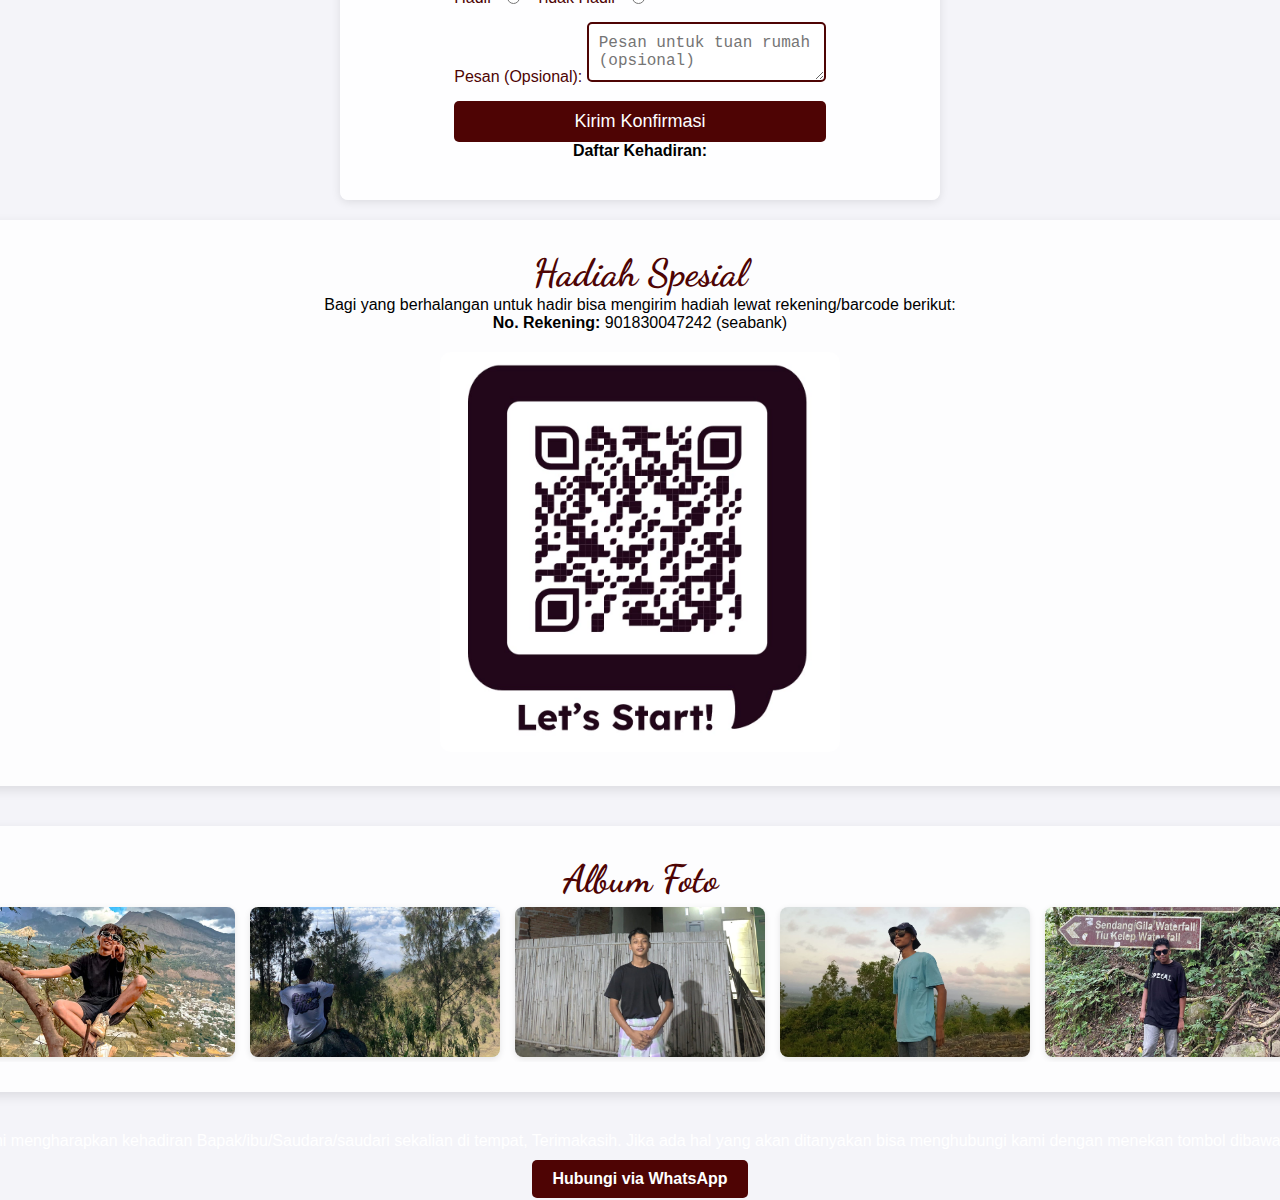
==== commit 2304953b: "Update lihat_undangan.html" ====
--- a/lihat_undangan.html
+++ b/lihat_undangan.html
@@ -7,7 +7,7 @@
   <link href="https://fonts.googleapis.com/css2?family=Poppins:wght@300;400;500&family=Playfair+Display:wght@700&display=swap" rel="stylesheet">
   <link href="https://fonts.googleapis.com/css2?family=Dancing+Script:wght@400&display=swap" rel="stylesheet">
   <link rel="stylesheet" href="asset/css/lihat_undangan.css">
-  
+
 </head>
 <body>
 
@@ -65,6 +65,7 @@
         <p><strong>Tanggal:</strong> 25 Januari 2025</p>
         <p><strong>Waktu:</strong> 16:00 WITA</p>
         <p><strong>Tempat:</strong> Same Hotel, Lombok Barat</p>
+        <p><a href="https://maps.app.goo.gl/Tt39HuyCru1G36Y38">Lokasi Acara</a></p>
 
         <!-- Gambar Tempat Acara -->
         <div class="tempat-gambar">
@@ -107,7 +108,7 @@
       <!-- Bagian Hadiah -->
       <div class="hadiah" id="hadiah">
         <h3>Hadiah Spesial</h3>
-        <p>Bagi yang berhalangan untuk hadir bisa juga mentransfer Hadiah nya ke rekening berikut :</p>
+        <p>Bagi yang berhalangan untuk hadir bisa mengirim hadiah lewat rekening/barcode berikut:</p>
         <p><strong>No. Rekening:</strong> 901830047242 (seabank)</p>
         <img src="asset/img/barcode.jpeg" alt="Gambar Hadiah" />
       </div>
@@ -172,6 +173,6 @@
           document.getElementById("kehadiranForm").reset();
       });
   </script>
-  <script src="asset/js/lihat_undangan.js"></script>
+  <script src="asset/js/tampilan_awal.js"></script>
 </body>
 </html>
